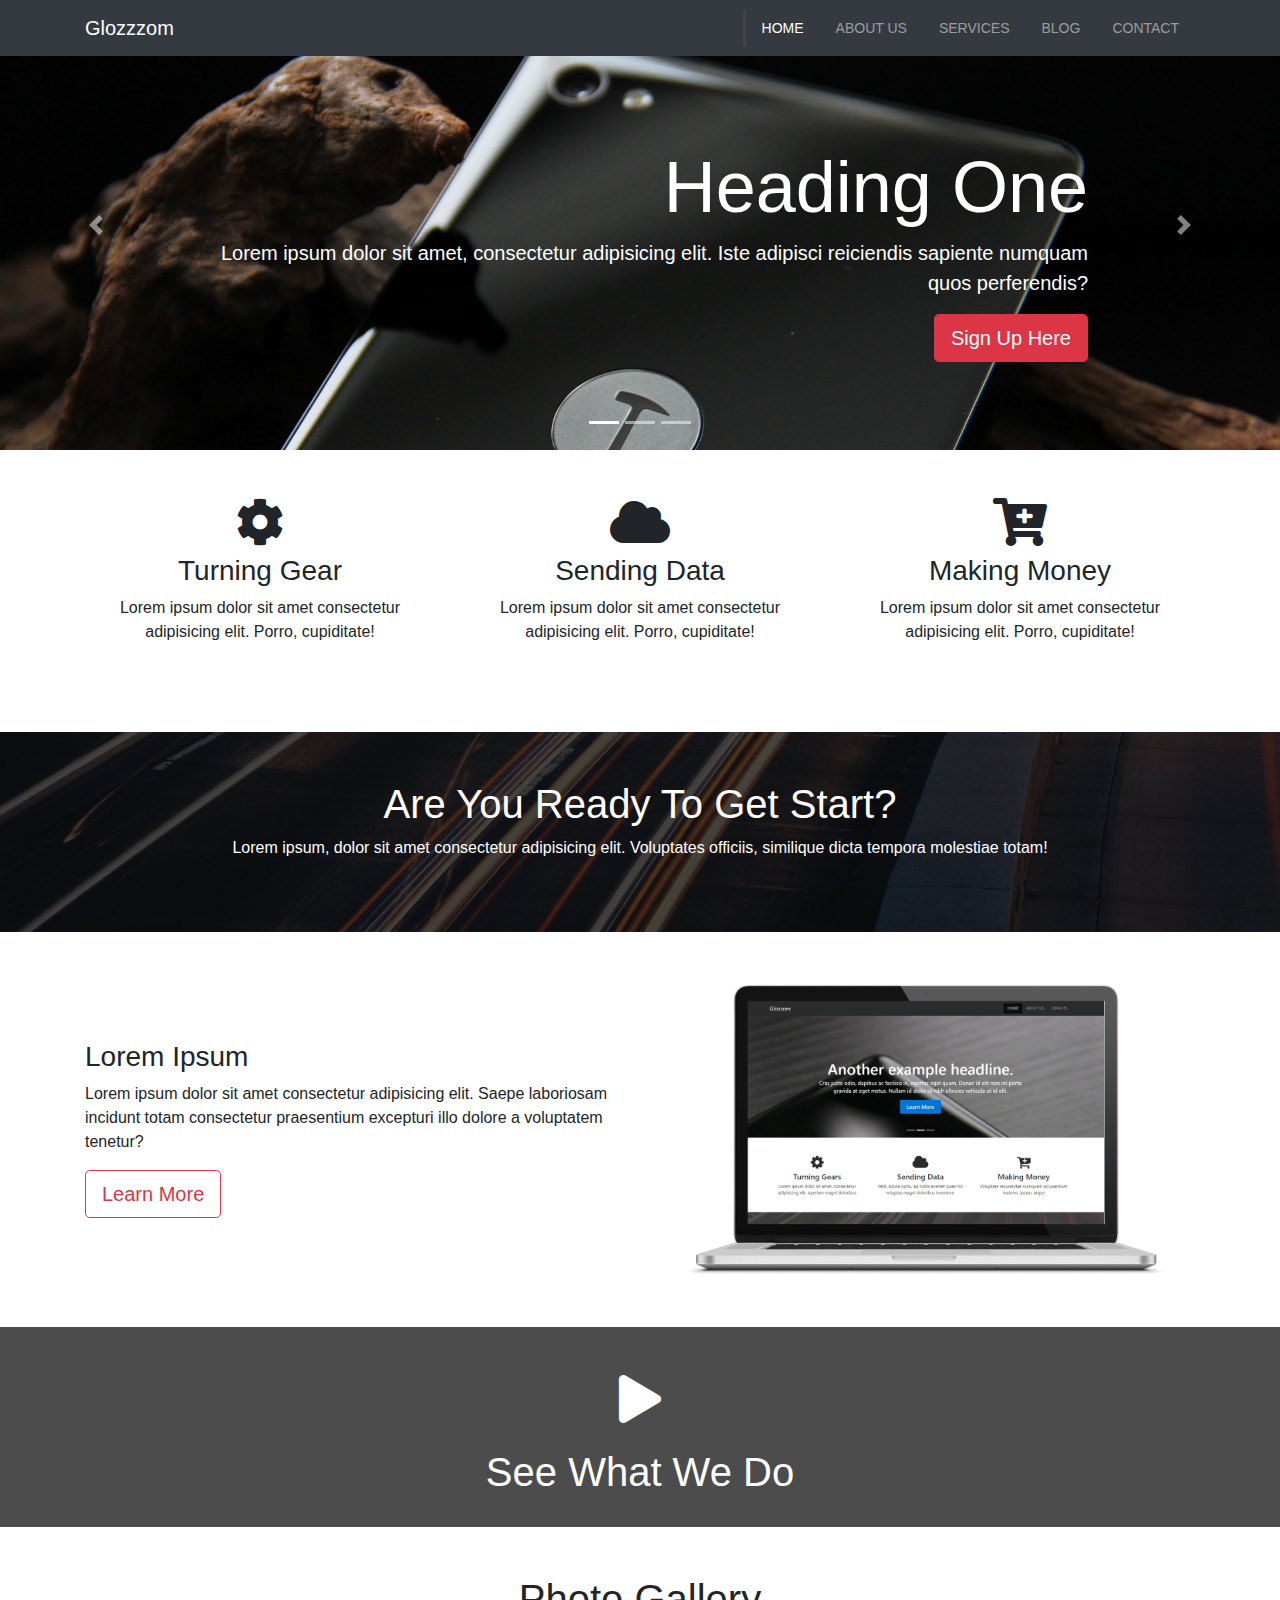
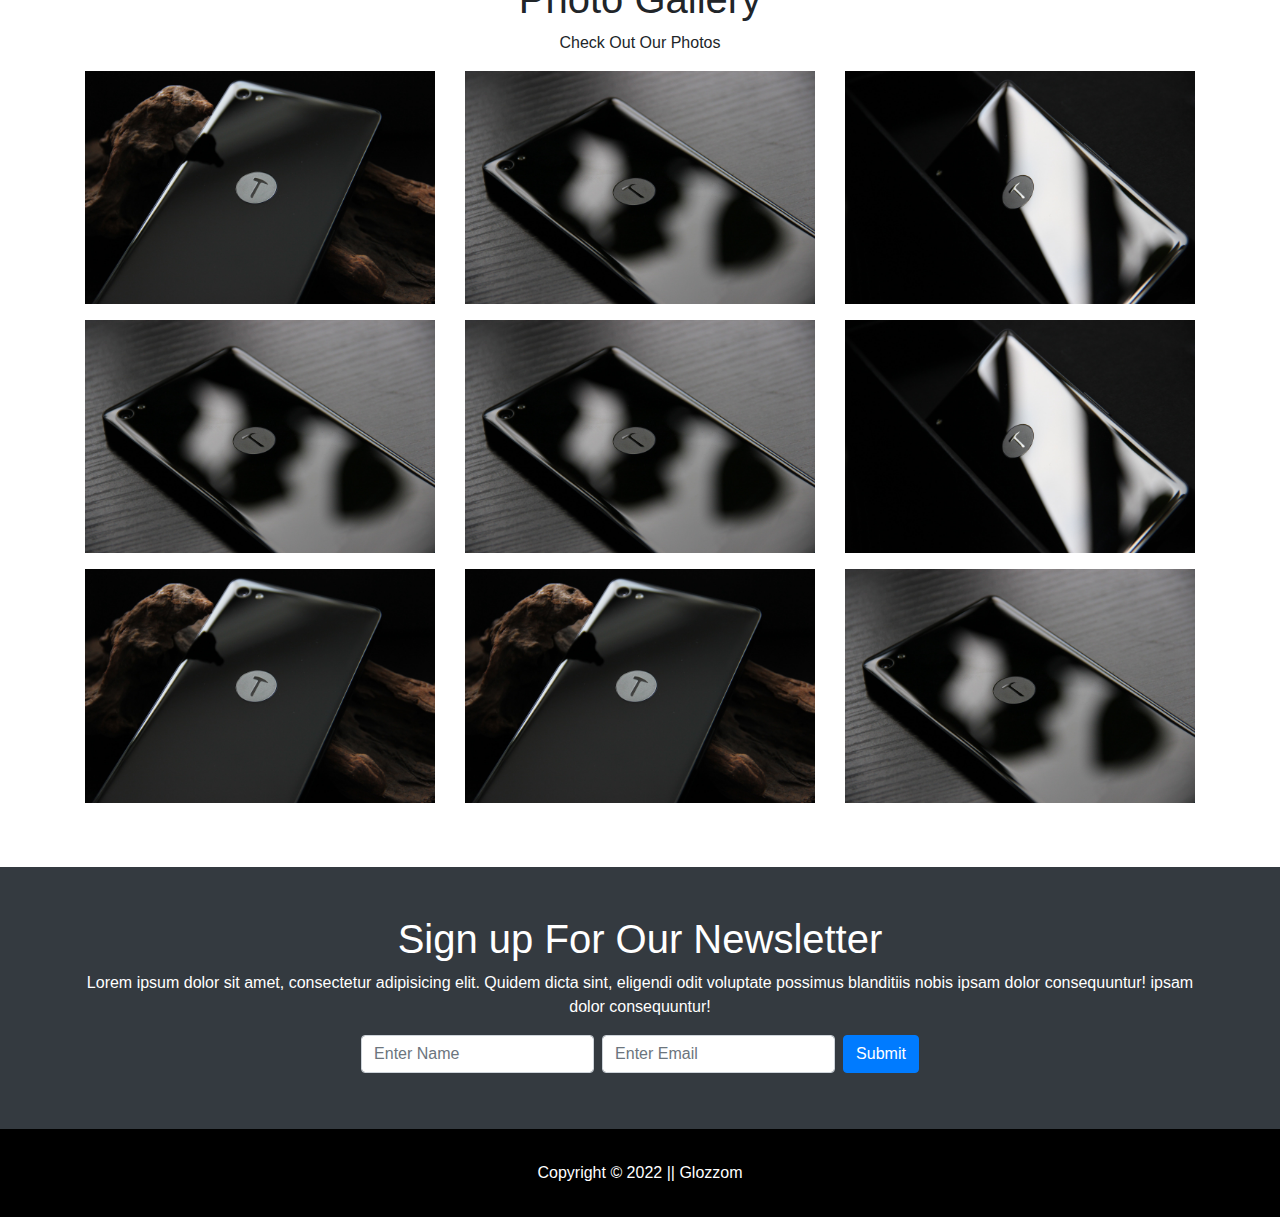
==== index.html @ eeb37623 "first commit" ====
<!DOCTYPE html>
<html lang="en">

<head>
  <meta charset="UTF-8">
  <meta name="viewport" content="width=device-width, initial-scale=1.0">
  <meta http-equiv="X-UA-Compatible" content="ie=edge">
  
<!-- all google fonts start here -->


<!-- all google fonts end here -->

<!-- all css start here -->
  <link rel="stylesheet" href="css/bootstrap.min.css">
  <link rel="stylesheet" href="css/all.min.css">
  <link rel="stylesheet" href="css/lightbox.min.css">
  <link rel="stylesheet" href="css/style.css">
  <!-- all css end here -->
  <title>Glozzom</title>
</head>

<body data-spy="scroll" id="home" data-target="#main-nav">
  <nav class="navbar navbar-expand-sm fixed-top bg-dark navbar-dark" id="main-nav">
    <div class="container">
      <a href="index.html" class="navbar-brand">Glozzzom</a>

    <button class="navbar-toggler" data-toggle="collapse" data-target="#navbarCollapse">
      <i class="fas fa-bars"></i>
    </button>

    <div class="collapse navbar-collapse" id="navbarCollapse">
      <ul class="navbar-nav ml-auto">
        <li class="nav-item active">
          <a href="index.html" class="nav-link">Home</a>
        </li>
 
        <li class="nav-item">
          <a href="about.html" class="nav-link">About Us</a>
        </li>
 
        <li class="nav-item">
          <a href="services.html" class="nav-link">Services</a>
        </li>
 
        <li class="nav-item">
          <a href="blog.html" class="nav-link">Blog</a>
        </li>
        <li class="nav-item">
          <a href="contact.html" class="nav-link">Contact</a>
        </li>
      </ul>
    </div>
    </div>
  </nav>

<!-- nav section end here -->

<!-- showcase section start here -->
<section id="showcase">
  <div id="myCarousel" class="carousel slide" data-ride="carousel">
    <ol class="carousel-indicators">
      <li data-target="#myCarousel" data-slide-to="0" class="active"></li>
      <li data-target="#myCarousel" data-slide-to="1" ></li>
      <li data-target="#myCarousel" data-slide-to="2" ></li>
    </ol>

    <div class="carousel-inner">
      <div class="carousel-item carousel-img-1 active">
        <div class="container">
          <div class="carousel-caption d-none d-sm-block mb-5 text-right">
            <h1 class="display-3">
              Heading One
            </h1>
            <p class="lead">Lorem ipsum dolor sit amet, consectetur adipisicing elit. Iste adipisci reiciendis sapiente numquam quos perferendis?</p>

            <a href="#" class="btn btn-danger btn-lg">Sign Up Here</a>
          </div>
        </div>
      </div>

      <div class="carousel-item carousel-img-2">
        <div class="container">
          <div class="carousel-caption d-none d-sm-block mb-5 text-left">
            <h1 class="display-3">
              Heading Two
            </h1>
            <p class="lead">Lorem ipsum dolor sit amet, consectetur adipisicing elit. Iste adipisci reiciendis sapiente numquam quos perferendis?</p>

            <a href="#" class="btn btn-secondary btn-lg">Learn More</a>
          </div>
        </div>
      </div>

      <div class="carousel-item carousel-img-3">
        <div class="container">
          <div class="carousel-caption d-none d-sm-block mb-5 text-center">
            <h1 class="display-3">
              Heading Three
            </h1>
            <p class="lead">Lorem ipsum dolor sit amet, consectetur adipisicing elit. Iste adipisci reiciendis sapiente numquam quos perferendis?</p>

            <a href="#" class="btn btn-success btn-lg">Sign Up Here</a>
          </div>
        </div>
      </div>
    </div>


    <a href="#myCarousel"  data-slide="prev" class="carousel-control-prev">
      <span class="carousel-control-prev-icon"></span>
    </a>

    <a href="#myCarousel"  data-slide="next" class="carousel-control-next">
      <span class="carousel-control-next-icon"></span>
    </a>


  </div>
</section>
<!-- showcase section start here -->




<!-- home section start here -->
<section id="home_icons" class="py-5">
  <div class="container">
    <div class="row">
      <div class="col-md-4 mb-4 text-center">
        <i class="fas fa-cog fa-3x mb-2"></i>
        <h3>Turning Gear</h3>
        <p>Lorem ipsum dolor sit amet consectetur adipisicing elit. Porro, cupiditate!</p>
      </div>
   
      <div class="col-md-4 mb-4 text-center">
        <i class="fas fa-cloud fa-3x mb-2"></i>
        <h3>Sending Data</h3>
        <p>Lorem ipsum dolor sit amet consectetur adipisicing elit. Porro, cupiditate!</p>
      </div>
   
      <div class="col-md-4 mb-4 text-center">
        <i class="fas fa-cart-plus fa-3x mb-2"></i>
        <h3>Making Money</h3>
        <p>Lorem ipsum dolor sit amet consectetur adipisicing elit. Porro, cupiditate!</p>
      </div>
    </div>
  </div>
</section>


<section id="home_heading" class="py-5">
  <div class="dark-overlay">
    <div class="container">
      <div class="row">
        <div class="col pt-5">
          <h1>Are You Ready To Get Start?</h1>
          <p class="d-none d-md-block">Lorem ipsum, dolor sit amet consectetur adipisicing elit. Voluptates officiis, similique dicta tempora molestiae totam!</p>
        </div>
      </div>
    </div>
  </div>
</section>

<!-- home section start here -->




<!-- info section start here -->
<div id="info" class="py-3">
  <div class="container">
    <div class="row">
      <div class="col-md-6 align-self-center">
        <h3>Lorem Ipsum</h3>
        <p>Lorem ipsum dolor sit amet consectetur adipisicing elit. Saepe laboriosam incidunt totam consectetur praesentium excepturi illo dolore a voluptatem tenetur?</p>
        <a href="about.html" class="btn btn-outline-danger btn-lg">Learn More</a>
      </div>

      <div class="col-md-6">
        <img src="img/laptop.png" alt="Laptop" class="img-fluid">
      </div>
    </div>
  </div>
</div>
<!-- info section start here -->




<!-- video section start here -->
<section id="video-play" class="py-5">
  <div class="dark-overlay">
    <div class="container">
      <div class="row">
        <div class="col text-center pt-5">
          <a href="#" class="video" data-video="https://www.youtube.com/embed/O05xH0NbYG0" data-toggle="modal" data-target="#videoModal"><i class="fas fa-play fa-3x"></i></a>
          <h1 class="mt-4">See What We Do</h1>
        </div>
      </div>
    </div>
  </div>
</section>

<section id="videoModal" class="modal fade">
  <div class="modal-dialog">
    <div class="modal-content">
      <div class="modal-body">
        <button data-dismiss="modal" class="close" >
          <span>&times;</span>
        </button>
        <iframe src="" frameborder="0" height="350" width="100%" allowfullscreen></iframe>
      </div>
    </div>
  </div>
</section>
<!-- video section start here -->




<!-- gallery section start here -->

<section id="gallery" class="py-5">
  <div class="container">
    <h1 class="text-center">Photo Gallery</h1>
    <p class="text-center">Check Out Our Photos</p>
    <div class="row mb-3">
      <div class="col-md-4">
        <a href="img/image1.jpg" data-lightbox="roadtrip"><img src="img/image1.jpg" alt="" class="img-fluid mb-resp"></a>
      </div>

      <div class="col-md-4">
        <a href="img/image2.jpg" data-lightbox="roadtrip"><img src="img/image2.jpg" alt="" class="img-fluid mb-resp"></a>
      </div>

      <div class="col-md-4">
        <a href="img/image3.jpg" data-lightbox="roadtrip"><img src="img/image3.jpg" alt="" class="img-fluid "></a>
      </div>
    </div>
  
    <div class="row mb-3">
      <div class="col-md-4">
        <a href="img/image2.jpg" data-lightbox="roadtrip"><img src="img/image2.jpg" alt="" class="img-fluid mb-resp"></a>
      </div>

      <div class="col-md-4">
        <a href="img/image2.jpg" data-lightbox="roadtrip"><img src="img/image2.jpg" alt="" class="img-fluid mb-resp"></a>
      </div>

      <div class="col-md-4">
        <a href="img/image3.jpg" data-lightbox="roadtrip"><img src="img/image3.jpg" alt="" class="img-fluid "></a>
      </div>
    </div>
  
    <div class="row mb-3">
      <div class="col-md-4">
        <a href="img/image1.jpg" data-lightbox="roadtrip"><img src="img/image1.jpg" alt="" class="img-fluid mb-resp"></a>
      </div>

      <div class="col-md-4">
        <a href="img/image1.jpg" data-lightbox="roadtrip"><img src="img/image1.jpg" alt="" class="img-fluid mb-resp"></a>
      </div>

      <div class="col-md-4">
        <a href="img/image2.jpg" data-lightbox="roadtrip"><img src="img/image2.jpg" alt="" class="img-fluid "></a>
      </div>
    </div>
  </div>
</section>

<!-- gallery section start here -->




<!-- newsletter section start here -->
<section id="newsletter" class="p-5 text-center bg-dark text-white">
  <div class="container">
    <div class="row">
      <div class="col">
        <h1>Sign up For Our Newsletter</h1>
        <p>Lorem ipsum dolor sit amet, consectetur adipisicing elit. Quidem dicta sint, eligendi odit voluptate possimus blanditiis nobis ipsam dolor consequuntur! ipsam dolor consequuntur!</p>

        <form class="form-inline justify-content-center">
          <input type="text" class="form-control mb-2 mr-2" placeholder="Enter Name">
          <input type="email" class="form-control mb-2 mr-2" placeholder="Enter Email">
          <button class="btn btn-primary mb-2">Submit</button>
        </form>
      </div>
    </div>
  </div>
</section>

<!-- newsletter section start here -->




<!-- footer section start here -->

<footer id="main-footer" class="text-center text-white pt-3">
  <div class="container">
    <div class="row">
      <div class="col text-center py-3">
        <p>Copyright &copy; 2022  ||  Glozzom</p>
      </div>
    </div>
  </div>
</footer>
<!-- footer end here -->

<!-- footer section start here -->




<!-- showcase section start here -->

<!-- showcase section start here -->





















<!-- footer start here -->


<!-- modal  -->
<!-- <div class="modal fade text-dark" id="contactModal">
  <div class="modal-dialog">
    <div class="modal-content">
      <div class="modal-header">
        <h5 class="modal-title">Contact Us</h5>
        <button class="colse" data-dismiss="modal">
          <span>&times;</span>
        </button>
      </div>

      <div class="modal-body">
        <form>
          <div class="form-group">
            <label for="name">Your Name</label>
            <input type="text" placeholder="Your Name" class="form-control">
          </div>
      
          <div class="form-group">
            <label for="email">Your Email</label>
            <input type="email" placeholder="Your Email" class="form-control">
          </div>
      
          <div class="form-group">
            <label for="message">Your Message</label>
            <textarea type="text" placeholder="Your Message" class="form-control"></textarea>
          </div>
        </form>
      </div>

      <div class="modal-footer">
        <button class="btn btn-primary btn-block"  data-dismiss="modal">Submit</button>
      </div>

    </div>
  </div>
</div> -->

<!-- modal  -->

  <!-- all js start here -->
  <script src="js/jquery-1.12.4.min.js"></script>
  <script src="js/bootstrap.bundle.min.js"></script>
  <script src="js/lightbox.min.js"></script>

  <script src="js/custom.js"></script>
  <!-- all js end here -->
</body>

</html>
---- css/style.css ----
.navbar .nav-link {
  padding-left: 16px !important;
  padding-right: 16px !important;
  font-size: 14px;
  text-transform: uppercase;
}

.navbar .active {
  border-left: 3px solid #444;
}

.carousel-item {
  height: 450px;
}

.carousel-img-1 {
  background: url(../img/image1.jpg);
  background-repeat: no-repeat;
  background-size: cover;
}
.carousel-img-2 {
  background: url(../img/image2.jpg);
  background-repeat: no-repeat;
  background-size: cover;
}

.carousel-img-3 {
  background: url(../img/image3.jpg);
  background-repeat: no-repeat;
  background-size: cover;
}



#home_heading {
  position: relative;
  min-height: 200px;
  background: url(../img/lights.jpg);
  background-repeat: no-repeat;
  background-attachment: fixed;
  text-align: center;
  color: #fff;
}

#home_heading .dark-overlay {
  position: absolute;
  top: 0;
  left: 0;
  width: 100%;
  height: 100%;
  background: rgba(0, 0, 0, 0.7);
}



#video-play {
  position: relative;
  min-height: 200px;
  background: url(../img/media.jpg);
  background-position: 0 -300px;
  background-repeat: no-repeat;
  background-attachment: fixed;
  text-align: center;
  color: #fff;
}

#video-play .dark-overlay {
  position: absolute;
  top: 0;
  left: 0;
  width: 100%;
  height: 100%;
  background: rgba(0, 0, 0, 0.7);
}

#video-play a {
  color: #fff;
}


#main-footer {
  background: #000;
}




/* about css */
#page_header {
  background: url(../img/image1.jpg);
  background-position: 0 -360px;
  height: 250px;
  background-repeat: no-repeat;
  background-attachment: fixed;
  padding-top: 110px;
  border-bottom: 1px solid #eee;
}

#about {
  border-bottom: 1px solid #000;
}
.about_img {
  margin: -50px 0px 0px 20px;
}


/* services css  */

#service_plan .fas {
  
  margin-right: 5px;
}


#faq .card {
  border:#444;
  background: #333;
}

#faq a {
  text-decoration: none;
  color: #fff;
}



/* contact  */
#staff .fab {
  padding: 5px;
  border-radius: 50%;
  background: #fff;
  transition: all 0.4s ease-in-out;

}
#staff .fab:hover {
  border-radius: 50%;
  background: #000;
  color: #fff;
  transform: scale(1.8);
}

/* responsive */

@media (max-width:768px) {
  .mb-resp {
    margin-bottom: 15px;
  }

  #home_heading h1 {
    font-size: 30px;
    padding-top: 30px;
  }

  #newsletter h1 {
    font-size: 25px;
    padding-bottom: 10px;

  }
  #newsletter p {
    font-size: 14px;
    
  }

  #faq h1 {
    font-size: 25px;
  }
  #faq a {
    font-size: 16px;
  }
  #faq .card-body {
    font-size: 12px;
  }
}
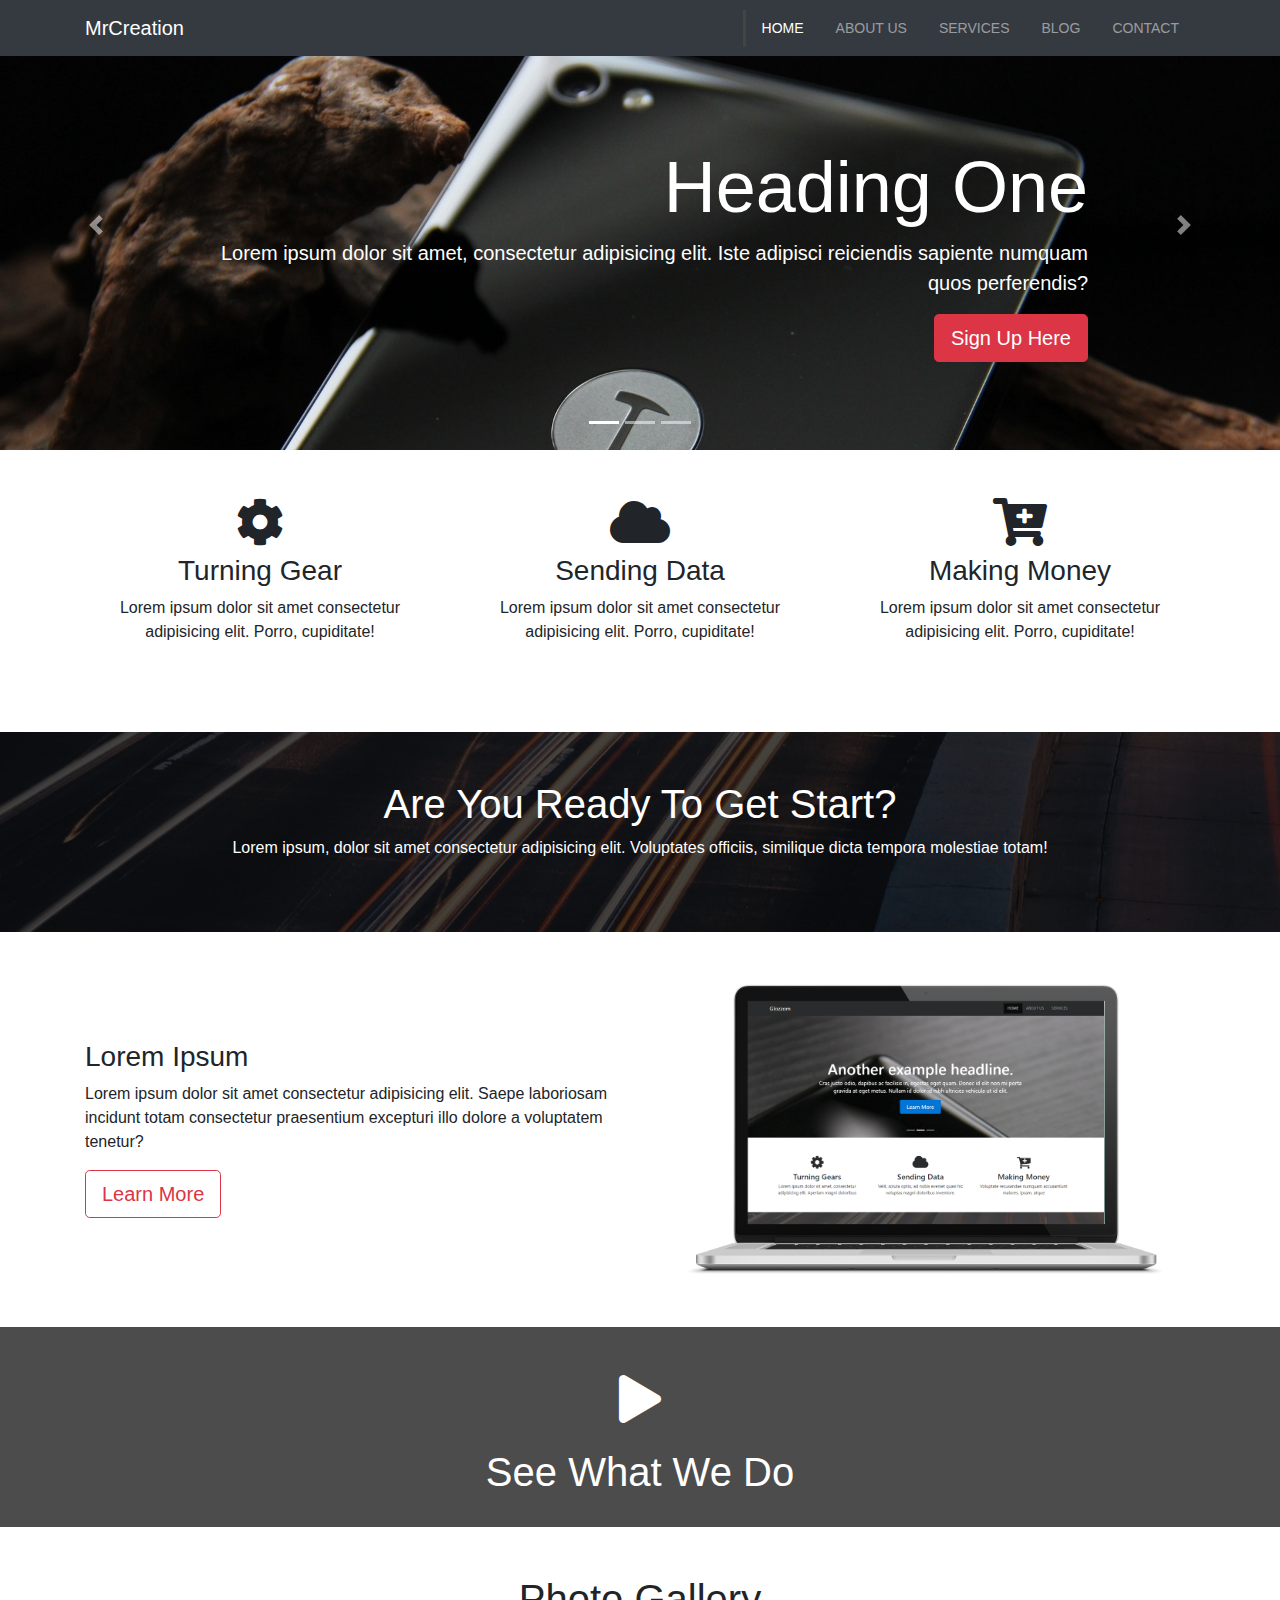
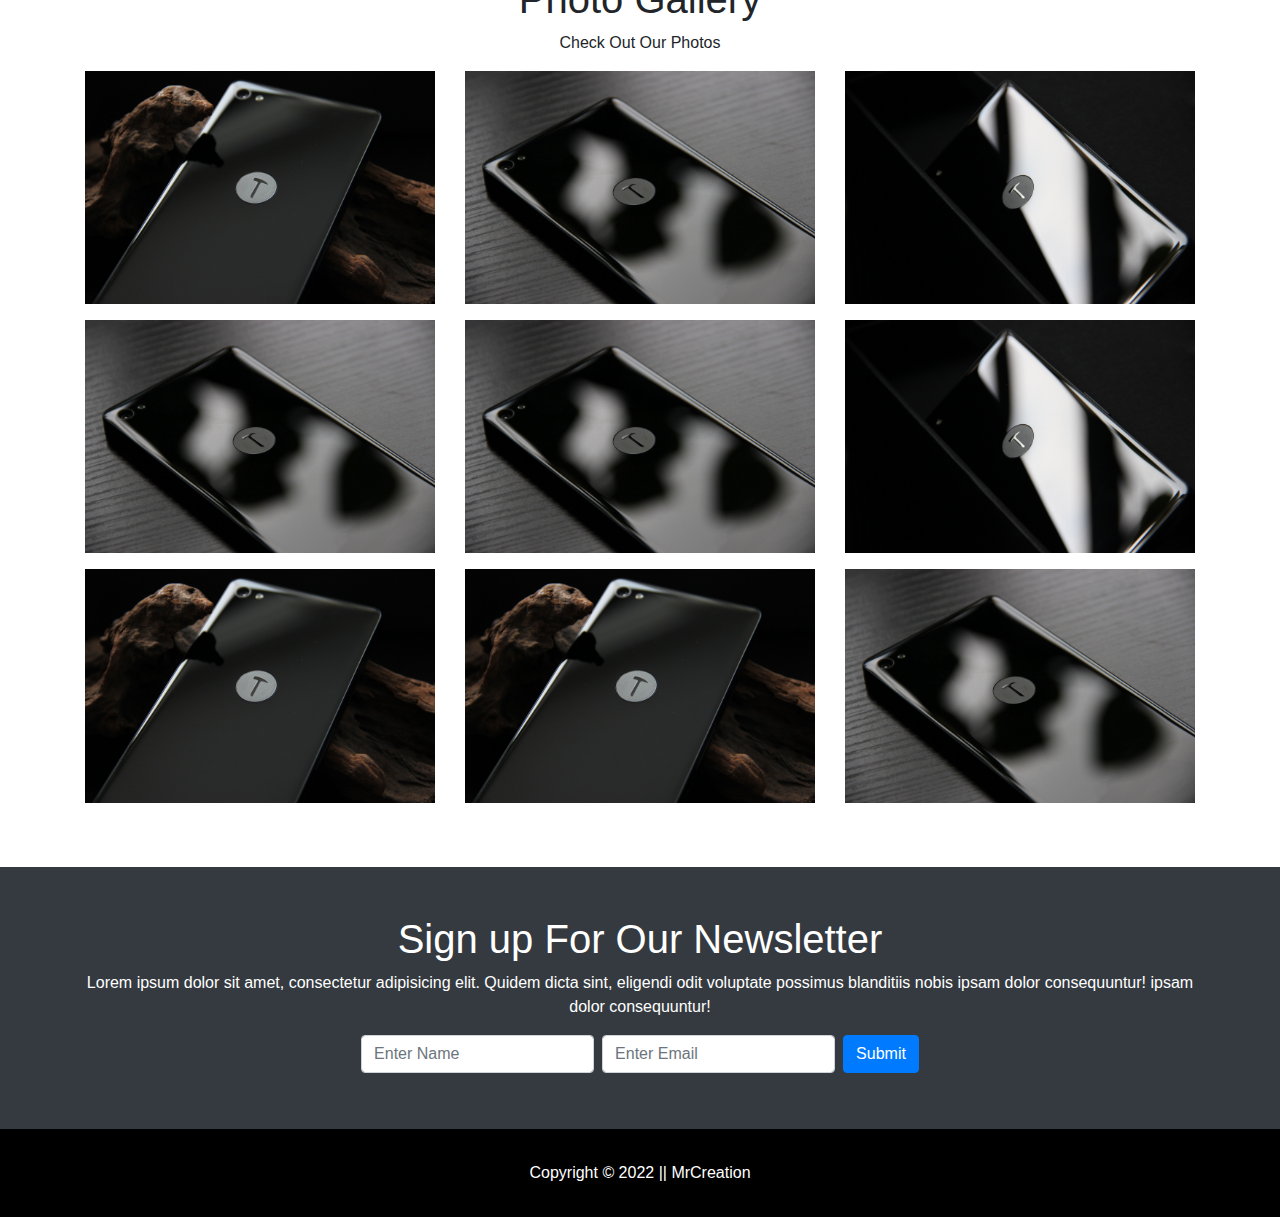
==== commit c00a15e0: "correction" ====
--- a/index.html
+++ b/index.html
@@ -17,13 +17,13 @@
   <link rel="stylesheet" href="css/lightbox.min.css">
   <link rel="stylesheet" href="css/style.css">
   <!-- all css end here -->
-  <title>Glozzom</title>
+  <title>Mr Creation</title>
 </head>
 
 <body data-spy="scroll" id="home" data-target="#main-nav">
   <nav class="navbar navbar-expand-sm fixed-top bg-dark navbar-dark" id="main-nav">
     <div class="container">
-      <a href="index.html" class="navbar-brand">Glozzzom</a>
+      <a href="index.html" class="navbar-brand">MrCreation</a>
 
     <button class="navbar-toggler" data-toggle="collapse" data-target="#navbarCollapse">
       <i class="fas fa-bars"></i>
@@ -303,7 +303,7 @@
   <div class="container">
     <div class="row">
       <div class="col text-center py-3">
-        <p>Copyright &copy; 2022  ||  Glozzom</p>
+        <p>Copyright &copy; 2022  ||  MrCreation</p>
       </div>
     </div>
   </div>
